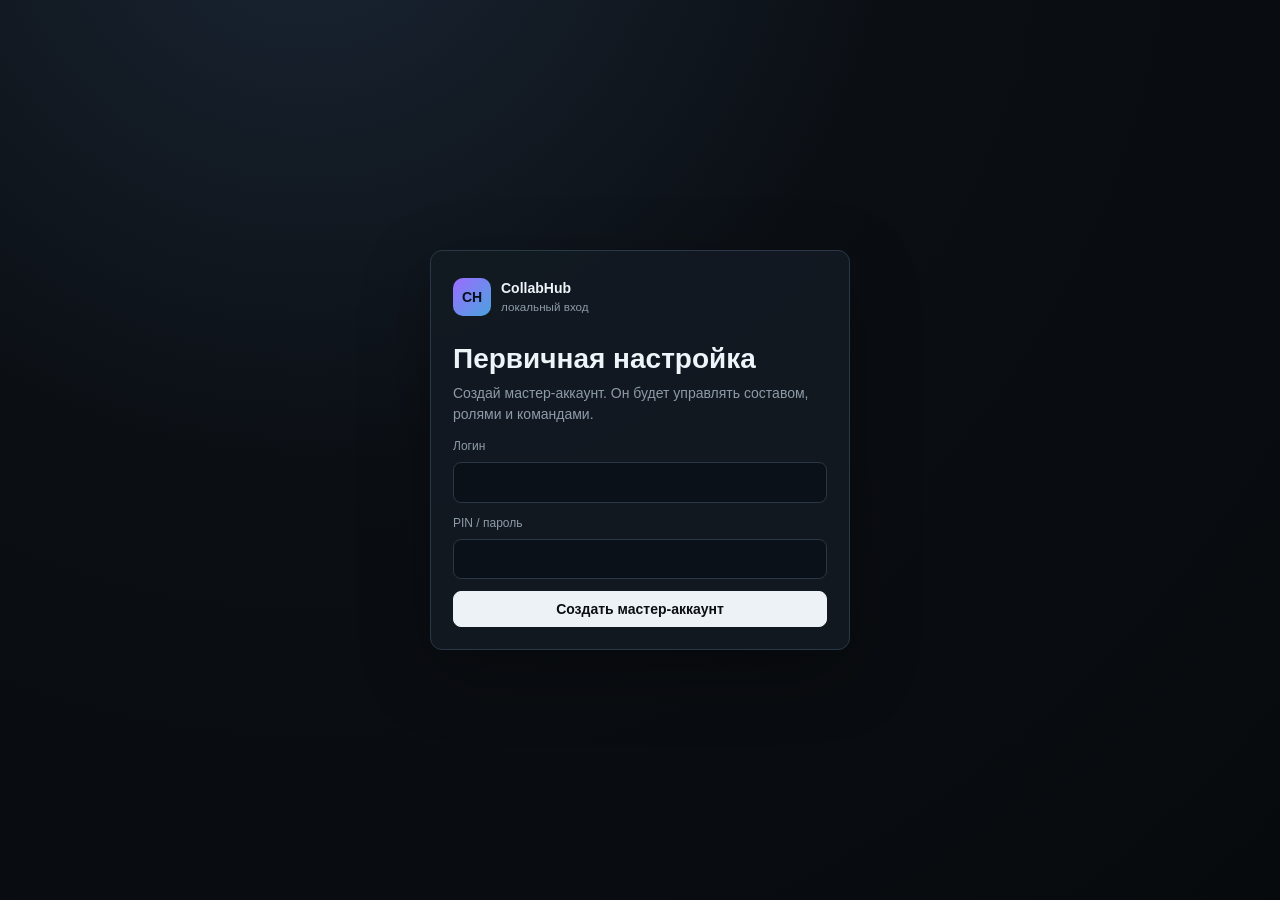
==== index.html @ 4fcab155 "Prepare CollabHub for static deployment" ====
<!doctype html>
<html lang="ru">
<head>
  <meta charset="utf-8">
  <meta http-equiv="Content-Security-Policy" content="default-src 'self'; script-src 'self'; style-src 'self' 'unsafe-inline'; img-src 'self' data:; connect-src 'none'; object-src 'none'; base-uri 'self'; form-action 'self'">
  <meta name="referrer" content="no-referrer">
  <meta name="viewport" content="width=device-width, initial-scale=1">
  <title>CollabHub — Общее</title>
  <link rel="stylesheet" href="assets/app.css">
</head>
<body data-page="overview">
  <aside class="sidebar">
    <a class="brand" href="index.html">
      <span class="brand-mark">CH</span>
      <span><b>CollabHub</b><small>быстро собрать людей</small></span>
    </a>
    <nav class="main-nav" id="mainNav"></nav>
  </aside>

  <main class="workspace">
    <header class="page-head">
      <div>
        <h1>Общее</h1>
        <p id="weekSubtitle">Агрегированная карта доступности выбранной недели.</p>
      </div>
      <div class="head-actions">
        <div class="view-switch" id="calendarModeSwitch"></div>
        <input class="year-select" id="calendarYearSelect" type="number" min="1" max="9999" aria-label="Год">
        <button class="btn nav-arrow" id="prevWeekBtn" aria-label="Назад">←</button>
        <button class="btn" id="todayWeekBtn">сегодня</button>
        <button class="btn nav-arrow" id="nextWeekBtn" aria-label="Вперёд">→</button>
        <button class="btn primary" id="createEventBtn">+ ивент</button>
        <button class="btn" id="toggleEventsBtn">◆ ивенты</button>
        <div class="scale-switch" id="scaleSwitch"></div>
      </div>
    </header>

    <section class="answer-grid" id="answerGrid"></section>

    <section class="surface">
      <div class="surface-head">
        <div>
          <h2 id="weekTitle">Карта недели</h2>
          <p id="calendarModeHint">Цвет = сколько людей доступно. Фиолетовая линия = ивент поверх.</p>
        </div>
        <div class="legend compact">
          <span><i class="key high"></i>много свободных</span>
          <span><i class="key low"></i>есть свободные</span>
          <span><i class="key maybe"></i>возможно</span>
          <span><i class="key busy"></i>заняты</span>
          <span><i class="key none"></i>нет данных</span>
        </div>
      </div>
      <div class="heatmap-wrap">
        <div class="calendar-stage" id="calendarStage">
          <div class="heatmap calendar-view is-active" id="overviewGrid"></div>
          <div class="month-grid calendar-view" id="inlineMonthGrid"></div>
        </div>
      </div>
      <div class="resize-hint">Таблицу можно растянуть за правый нижний угол. Размер сохраняется.</div>
    </section>
  </main>

  <aside class="detail-panel" id="detailPanel" aria-hidden="true">
    <header>
      <strong id="detailTitle">Детали</strong>
      <button class="icon-btn" id="closeDetailBtn">×</button>
    </header>
    <div id="detailBody"></div>
  </aside>

  <div class="modal" id="modal" aria-hidden="true">
    <div class="modal-card">
      <header><strong id="modalTitle"></strong><button class="icon-btn" id="closeModalBtn">×</button></header>
      <div id="modalBody"></div>
    </div>
  </div>

  <div class="toast" id="toast"></div>
  <script src="assets/app-data.js"></script>
  <script src="assets/app-ui.js"></script>
  <script src="assets/page-overview.js"></script>
</body>
</html>
---- assets/app.css ----
:root {
  --bg: #0b0f14;
  --side: #0f151d;
  --panel: #121922;
  --panel-2: #17212d;
  --panel-3: #1d2a37;
  --line: #2a3746;
  --text: #eef4f8;
  --muted: #8d9ba8;
  --free-high: #43c96b;
  --free-mid: #2f8f4d;
  --free-low: #285b38;
  --busy: #a94448;
  --maybe: #b8a142;
  --none: #3e4853;
  --event: #9b6cff;
  --stream: #4aa3df;
  --work: #446fc6;
  --study: #c47b37;
  --shadow: 0 22px 70px rgba(0, 0, 0, .32);
}

* { box-sizing: border-box; }
html, body { min-height: 100%; }
body {
  margin: 0;
  display: grid;
  grid-template-columns: 236px minmax(0, 1fr);
  background: radial-gradient(circle at 24% -14%, #1a2634 0, var(--bg) 42%, #070a0d 100%);
  color: var(--text);
  font: 14px/1.45 Inter, "Segoe UI", Arial, sans-serif;
}
body.login-page {
  display: grid;
  grid-template-columns: 1fr;
  place-items: center;
  min-height: 100vh;
}
a { color: inherit; text-decoration: none; }
button, input, textarea, select { color: inherit; font: inherit; }
button { cursor: pointer; }
h1, h2, h3, p { margin-top: 0; }
h1 { margin-bottom: 4px; font-size: 28px; letter-spacing: 0; }
h2 { margin-bottom: 6px; font-size: 18px; }
h3 { margin-bottom: 8px; font-size: 15px; }
p { color: var(--muted); }
small { color: var(--muted); }

.sidebar {
  position: sticky;
  top: 0;
  height: 100vh;
  padding: 18px 14px;
  border-right: 1px solid var(--line);
  background: rgba(15, 21, 29, .94);
}
.brand {
  height: 48px;
  display: flex;
  align-items: center;
  gap: 10px;
  margin-bottom: 18px;
}
.brand-mark {
  width: 38px;
  height: 38px;
  border-radius: 10px;
  display: grid;
  place-items: center;
  background: linear-gradient(135deg, var(--event), var(--stream));
  color: #081018;
  font-weight: 900;
}
.brand small { display: block; margin-top: 1px; }
.main-nav { display: grid; gap: 6px; }
.main-nav a {
  min-height: 40px;
  display: flex;
  align-items: center;
  gap: 10px;
  padding: 0 10px;
  border: 1px solid transparent;
  border-radius: 8px;
  color: var(--muted);
}
.main-nav a:hover, .main-nav a.active {
  color: var(--text);
  background: var(--panel-2);
  border-color: var(--line);
}
.nav-user {
  margin-top: 12px;
  min-height: 38px;
  border: 1px solid var(--line);
  border-radius: 8px;
  background: rgba(255,255,255,.03);
  color: var(--muted);
  text-align: left;
  padding: 0 10px;
}

.workspace {
  min-width: 0;
  padding: 22px;
}
.page-head {
  display: flex;
  justify-content: space-between;
  align-items: flex-start;
  gap: 16px;
  margin-bottom: 16px;
}
.page-head p { margin-bottom: 0; max-width: 760px; }
.head-actions, .surface-head, .legend, .toolbar, .palette, .day-tools, .range-tools, .form-actions {
  display: flex;
  align-items: center;
  gap: 8px;
  flex-wrap: wrap;
}
.btn, .icon-btn {
  min-height: 36px;
  border: 1px solid var(--line);
  border-radius: 8px;
  background: var(--panel-2);
  padding: 0 12px;
}
.btn:hover, .icon-btn:hover { border-color: #536678; background: var(--panel-3); }
.btn.primary { background: #edf2f6; color: #0b0f14; border-color: #edf2f6; font-weight: 700; }
.btn.danger { color: #ffd8d8; background: rgba(169, 68, 72, .16); border-color: rgba(169, 68, 72, .55); }
.icon-btn { width: 34px; padding: 0; }
.btn.is-off { opacity: .58; }
.nav-arrow {
  width: 42px;
  padding: 0;
  font-size: 16px;
}
.year-select {
  width: 76px;
  min-height: 36px;
  border: 1px solid var(--line);
  border-radius: 8px;
  background: var(--panel-2);
  color: var(--text);
  padding: 0 9px;
  outline: none;
}
.year-select:focus {
  border-color: var(--accent);
  box-shadow: 0 0 0 2px rgba(155, 108, 255, .18);
}

.answer-grid {
  display: grid;
  grid-template-columns: repeat(4, minmax(0, 1fr));
  gap: 10px;
  margin-bottom: 14px;
}
.answer-card {
  min-height: 92px;
  border: 1px solid var(--line);
  border-radius: 10px;
  background: rgba(18, 25, 34, .88);
  padding: 12px;
}
.answer-card strong { font-size: 28px; display: block; margin: 4px 0 6px; }
.dot-row { display: flex; gap: 5px; flex-wrap: wrap; }
.dot {
  width: 16px;
  height: 16px;
  border-radius: 999px;
  border: 1px solid rgba(255,255,255,.28);
}

.surface, .action-card, .person-card, .event-card, .editor-bar {
  border: 1px solid var(--line);
  border-radius: 10px;
  background: rgba(18, 25, 34, .88);
  box-shadow: var(--shadow);
}
.surface {
  overflow: hidden;
  position: relative;
  min-width: 560px;
  max-width: 100%;
}
.surface-head {
  justify-content: space-between;
  align-items: flex-start;
  padding: 14px;
  border-bottom: 1px solid var(--line);
}
.surface-head p { margin-bottom: 0; }
.legend.compact { gap: 12px; font-size: 12px; color: var(--muted); }
.key {
  width: 12px;
  height: 12px;
  border-radius: 4px;
  display: inline-block;
}
.key.high { background: var(--free-high); }
.key.mid { background: var(--free-mid); }
.key.low { background: var(--free-low); }
.key.busy { background: var(--busy); }
.key.maybe { background: var(--maybe); }
.key.none { background: var(--none); }
.key.event { background: var(--event); }
.key.stream { background: var(--stream); }
.key.work { background: var(--work); }
.key.study { background: var(--study); }

.heatmap-wrap {
  position: relative;
  overflow: auto;
  width: 100%;
  height: 390px;
  min-width: 520px;
  min-height: 260px;
  max-height: calc(100vh - 220px);
  scrollbar-width: thin;
  scrollbar-color: #748292 #111923;
}
.calendar-stage {
  position: relative;
  min-width: 100%;
  min-height: 100%;
}
.calendar-view {
  transition: opacity .22s ease, transform .22s ease, filter .22s ease;
}
.calendar-stage .calendar-view {
  opacity: 0;
  pointer-events: none;
  transform: translateY(10px) scale(.985);
  filter: blur(2px);
}
.calendar-stage .calendar-view.is-active {
  opacity: 1;
  pointer-events: auto;
  transform: translateY(0) scale(1);
  filter: blur(0);
}
.calendar-stage .month-grid {
  position: absolute;
  inset: 0;
  min-height: 100%;
}
.calendar-stage .heatmap:not(.is-active) {
  position: absolute;
  inset: 0;
}
.view-switch {
  display: inline-flex;
  gap: 2px;
  padding: 3px;
  border: 1px solid var(--line);
  border-radius: 9px;
  background: rgba(0,0,0,.14);
}
.heatmap-wrap::-webkit-scrollbar {
  width: 12px;
  height: 12px;
}
.heatmap-wrap::-webkit-scrollbar-track {
  background: #111923;
  border-left: 1px solid rgba(255,255,255,.08);
  border-top: 1px solid rgba(255,255,255,.08);
}
.heatmap-wrap::-webkit-scrollbar-thumb {
  background: linear-gradient(180deg, #7f8d9c, #566575);
  border: 3px solid #111923;
  border-radius: 999px;
}
.heatmap-wrap::-webkit-scrollbar-thumb:hover {
  background: linear-gradient(180deg, #a6b2bf, #6d7d8d);
}
.heatmap-wrap::-webkit-scrollbar-corner {
  background: #111923;
}
.table-resize-handle {
  position: absolute;
  right: 0;
  bottom: 0;
  z-index: 25;
  width: 34px;
  height: 34px;
  display: grid;
  place-items: center;
  border-left: 1px solid var(--line);
  border-top: 1px solid var(--line);
  border-radius: 10px 0 10px 0;
  background: rgba(17, 25, 35, .96);
  color: #dce6ee;
  cursor: nwse-resize;
  opacity: 0;
  transform: translate(0, 0);
  transition: opacity .12s ease;
  user-select: none;
  touch-action: none;
  box-shadow: -8px -8px 18px rgba(0,0,0,.22);
}
.table-resize-handle::before {
  content: "↘";
  font-size: 18px;
  line-height: 1;
}
.surface:hover .table-resize-handle,
.table-resize-handle.is-dragging {
  opacity: 1;
}
.heatmap {
  display: grid;
  grid-template-columns: 62px repeat(7, minmax(106px, 1fr));
  min-width: 804px;
}
.heatmap.scale-compact {
  grid-template-columns: 52px repeat(7, minmax(86px, 1fr));
  min-width: 654px;
}
.heatmap.scale-large {
  grid-template-columns: 76px repeat(7, minmax(138px, 1fr));
  min-width: 1042px;
}
.cell {
  border: 0;
  padding: 0;
  color: inherit;
  font: inherit;
  min-height: 28px;
  border-right: 1px solid rgba(255,255,255,.075);
  border-bottom: 1px solid rgba(255,255,255,.075);
  position: relative;
}
.heatmap.scale-compact .cell { min-height: 23px; }
.heatmap.scale-large .cell { min-height: 40px; }
.cell.head {
  position: sticky;
  top: 0;
  z-index: 8;
  min-height: 36px;
  display: grid;
  place-items: center;
  background: #182230;
  font-weight: 700;
}
.heatmap.scale-compact .cell.head { min-height: 32px; }
.heatmap.scale-large .cell.head { min-height: 44px; }
.day-head {
  cursor: pointer;
  color: var(--text);
}
.day-head:hover { background: #213044; }
.cell.time {
  position: sticky;
  left: 0;
  z-index: 7;
  display: grid;
  place-items: center;
  background: #141d28;
  color: var(--muted);
  font-size: 12px;
  font-weight: 700;
}
.cell.corner { left: 0; z-index: 12; }
.slot { cursor: pointer; background: var(--none); }
.slot:hover { outline: 2px solid rgba(255,255,255,.48); outline-offset: -2px; z-index: 4; filter: brightness(1.08); }
.slot.now { box-shadow: inset 0 0 0 2px rgba(255,255,255,.75); }
.slot.high { background: var(--free-high); }
.slot.mid { background: var(--free-mid); }
.slot.low { background: var(--free-low); }
.slot.maybe { background: var(--maybe); }
.slot.busy { background: var(--busy); }
.slot.none { background: var(--none); }
.slot.free { background: #35aa5c; }
.slot.stream { background: var(--stream); }
.slot.work { background: var(--work); }
.slot.study { background: var(--study); }
.slot.unknown { background: var(--none); }
.slot.has-comment::after {
  content: "";
  position: absolute;
  right: 5px;
  bottom: 5px;
  width: 7px;
  height: 7px;
  border-radius: 50%;
  background: #fff;
  box-shadow: 0 0 0 2px rgba(0,0,0,.25);
}
.cell-comment {
  position: absolute;
  left: 5px;
  right: 14px;
  bottom: 3px;
  overflow: hidden;
  white-space: nowrap;
  text-overflow: ellipsis;
  color: rgba(255,255,255,.92);
  font-size: 10px;
  line-height: 1;
  text-align: left;
  text-shadow: 0 1px 1px rgba(0,0,0,.55);
  pointer-events: none;
}
.heatmap.scale-compact .cell-comment { display: none; }
.heatmap.scale-large .cell-comment { font-size: 11px; bottom: 5px; }
.resize-hint {
  padding: 8px 12px;
  border-top: 1px solid var(--line);
  color: var(--muted);
  font-size: 12px;
  background: rgba(0,0,0,.1);
}
.event-line {
  position: absolute;
  top: -1px;
  bottom: -1px;
  width: 5px;
  border-radius: 0;
  background: var(--event);
  box-shadow: 0 0 0 1px rgba(0,0,0,.2);
  opacity: .92;
  pointer-events: none;
  z-index: 3;
}
.event-line.lane-0 { left: 5px; }
.event-line.lane-1 { left: 13px; background: #b18cff; }
.event-line.lane-2 { left: 21px; background: #d0b5ff; }
.event-line.event-start {
  top: 5px;
  border-radius: 999px 999px 0 0;
}
.event-line.event-end {
  bottom: 5px;
  border-radius: 0 0 999px 999px;
}
.event-line.event-start.event-end {
  border-radius: 999px;
}

.detail-panel {
  position: fixed;
  right: 0;
  top: 0;
  bottom: 0;
  width: min(420px, 100vw);
  background: #0f1720;
  border-left: 1px solid var(--line);
  box-shadow: var(--shadow);
  transform: translateX(105%);
  transition: transform .16s ease;
  z-index: 30;
  display: flex;
  flex-direction: column;
}
.detail-panel.open { transform: translateX(0); }
.detail-panel header, .modal-card header {
  min-height: 58px;
  padding: 12px 14px;
  border-bottom: 1px solid var(--line);
  display: flex;
  justify-content: space-between;
  align-items: center;
}
#detailBody, #modalBody { padding: 14px; }
#detailBody { overflow: auto; }
.detail-block {
  border: 1px solid var(--line);
  border-radius: 8px;
  padding: 10px;
  margin-bottom: 10px;
  background: rgba(255,255,255,.03);
}
.pill-row { display: flex; flex-wrap: wrap; gap: 6px; margin-top: 8px; }
.pill {
  display: inline-flex;
  align-items: center;
  gap: 6px;
  min-height: 28px;
  padding: 0 9px;
  border-radius: 999px;
  background: var(--panel-2);
  border: 1px solid var(--line);
  font-size: 12px;
}

.people-layout {
  display: grid;
  grid-template-columns: repeat(auto-fill, minmax(260px, 1fr));
  gap: 12px;
}
.person-card, .event-card, .action-card { padding: 14px; }
.person-head {
  display: flex;
  align-items: center;
  gap: 10px;
  margin-bottom: 12px;
}
.avatar {
  width: 34px;
  height: 34px;
  border-radius: 999px;
  border: 2px solid rgba(255,255,255,.32);
  flex: 0 0 auto;
}
.interests { display: flex; flex-wrap: wrap; gap: 6px; margin: 10px 0; }
.interest {
  padding: 3px 8px;
  border-radius: 999px;
  background: rgba(255,255,255,.05);
  border: 1px solid var(--line);
  color: var(--muted);
  font-size: 12px;
}
.card-actions { display: flex; gap: 8px; flex-wrap: wrap; margin-top: 12px; }

.editor-bar {
  margin-bottom: 12px;
  padding: 10px 12px;
  display: grid;
  grid-template-columns: minmax(230px, .9fr) minmax(330px, 1.1fr) minmax(360px, 1.4fr) auto;
  gap: 10px;
  align-items: center;
}
.editor-block { display: grid; gap: 6px; min-width: 0; }
.editor-block:nth-child(3) {
  grid-template-columns: 1fr;
}
.editor-block:nth-child(3) .day-tools {
  min-width: 0;
}
.editor-block:nth-child(3) #customPresets {
  margin-top: -2px;
}
.editor-block small {
  font-size: 11px;
  line-height: 1;
  color: var(--muted);
}
.grow-editor { min-width: 300px; }
.palette button {
  width: 32px;
  min-width: 32px;
  height: 30px;
  border-radius: 7px;
  border: 2px solid transparent;
  padding: 0;
  display: inline-flex;
  justify-content: center;
  align-items: center;
}
.palette button.active {
  border-color: #fff;
  box-shadow: 0 0 0 2px rgba(255,255,255,.12);
}
.palette button span {
  color: #fff;
  text-shadow: 0 1px 1px rgba(0,0,0,.55);
  font-size: 11px;
  font-weight: 700;
}
.day-tools select, .range-tools select { min-height: 32px; border-radius: 7px; border: 1px solid var(--line); background: var(--panel-2); padding: 0 8px; }
.range-tools { flex-wrap: nowrap; }
.editor-bar .btn {
  min-height: 32px;
  border-radius: 7px;
  padding: 0 10px;
}
.day-tools {
  flex-wrap: nowrap;
  overflow-x: auto;
  scrollbar-width: thin;
  scrollbar-color: #526070 transparent;
}
.day-tools::-webkit-scrollbar { height: 6px; }
.day-tools::-webkit-scrollbar-thumb { background: #526070; border-radius: 999px; }
.day-tools .btn,
.compact-preset {
  white-space: nowrap;
  font-size: 12px;
}
#customPresets {
  display: flex;
  gap: 8px;
  min-width: 0;
}
#customPresets .compact-preset {
  max-width: 150px;
  overflow: hidden;
  text-overflow: ellipsis;
}
#addPresetBtn {
  flex: 0 0 auto;
}
.editor-block:last-child {
  justify-self: end;
}
.editor-block:nth-child(3) .btn:not(#addPresetBtn) {
  background: rgba(255,255,255,.035);
}
.editor-bar[data-compact="true"],
.editor-bar[data-compact="range"] {
  display: flex;
  align-items: center;
  gap: 8px;
  padding: 8px;
}
.fill-inline,
.preset-inline {
  display: inline-flex;
  align-items: center;
  gap: 8px;
  border: 1px solid var(--line);
  border-radius: 9px;
  background: rgba(0,0,0,.12);
  padding: 6px;
}
.fill-inline select,
.preset-inline select {
  min-height: 34px;
  border: 1px solid var(--line);
  border-radius: 7px;
  background: var(--panel-2);
  color: var(--text);
  padding: 0 8px;
}
.fill-inline #daySelect { width: 76px; }
.fill-inline #fillStatusSelect { width: 140px; }
.fill-inline #startHourSelect,
.fill-inline #endHourSelect { width: 86px; }
.preset-inline #presetSelect { width: 190px; }
.ribbon-tool {
  position: relative;
  flex: 0 0 auto;
}
.ribbon-spacer {
  flex: 1 1 auto;
}
.tool-dropdown {
  position: relative;
}
.tool-dropdown summary {
  list-style: none;
}
.tool-dropdown summary::-webkit-details-marker {
  display: none;
}
.tool-button {
  min-height: 42px;
  display: inline-flex;
  align-items: center;
  gap: 9px;
  border: 1px solid var(--line);
  border-radius: 8px;
  background: var(--panel-2);
  padding: 6px 12px 6px 8px;
  cursor: pointer;
  user-select: none;
}
.tool-button:hover,
.tool-dropdown[open] .tool-button {
  border-color: #536678;
  background: var(--panel-3);
}
.tool-button span:last-child {
  display: grid;
  gap: 2px;
}
.tool-button b {
  font-size: 13px;
  line-height: 1;
}
.tool-button small,
.tool-caption {
  color: var(--muted);
  font-size: 11px;
  line-height: 1;
}
.tool-icon {
  width: 26px;
  height: 26px;
  display: inline-grid;
  place-items: center;
  border-radius: 7px;
  background: rgba(255,255,255,.06);
  border: 1px solid rgba(255,255,255,.12);
  position: relative;
}
.brush-icon::before {
  content: "";
  width: 15px;
  height: 5px;
  border-radius: 2px;
  background: #e7d08a;
  transform: rotate(-35deg);
  box-shadow: 6px 5px 0 -1px #c99b4d;
}
.fill-icon::before {
  content: "";
  width: 14px;
  height: 12px;
  border: 2px solid #d9e4ee;
  border-top-width: 3px;
  transform: rotate(-35deg);
  border-radius: 2px;
}
.fill-icon::after {
  content: "";
  position: absolute;
  right: 5px;
  bottom: 3px;
  width: 7px;
  height: 7px;
  background: #5db8ff;
  clip-path: polygon(50% 0, 100% 65%, 50% 100%, 0 65%);
}
.tool-menu {
  position: absolute;
  top: calc(100% + 6px);
  left: 0;
  z-index: 45;
  min-width: 240px;
  border: 1px solid var(--line);
  border-radius: 10px;
  background: #111a24;
  box-shadow: var(--shadow);
  padding: 10px;
}
.wide-menu {
  min-width: 520px;
}
.tool-menu-title {
  margin: 2px 0 8px;
  color: var(--muted);
  font-size: 11px;
}
.compact-range {
  display: grid;
  grid-template-columns: 88px minmax(150px, 1fr) auto;
  gap: 8px;
  margin-bottom: 12px;
}
.preset-grid {
  display: grid;
  grid-template-columns: repeat(4, minmax(0, 1fr));
  gap: 8px;
  margin-bottom: 8px;
}
.preset-list {
  display: flex;
  flex-wrap: wrap;
  gap: 8px;
  max-width: 500px;
}
.scale-tool {
  display: grid;
  gap: 5px;
  justify-items: end;
}
.cursor-brush .slot {
  cursor: url("data:image/svg+xml,%3Csvg xmlns='http://www.w3.org/2000/svg' width='24' height='24' viewBox='0 0 24 24'%3E%3Cpath fill='%23e7d08a' stroke='%230b0f14' stroke-width='1.5' d='M15.5 3.8l4.7 4.7-9.6 9.6-5.3 1.3 1.3-5.3z'/%3E%3Cpath fill='%23c99b4d' d='M4.7 19.5l2.5-.6-1.9-1.9z'/%3E%3C/svg%3E") 4 20, crosshair;
}
.cursor-fill .slot {
  cursor: url("data:image/svg+xml,%3Csvg xmlns='http://www.w3.org/2000/svg' width='24' height='24' viewBox='0 0 24 24'%3E%3Cpath fill='%23d9e4ee' stroke='%230b0f14' stroke-width='1.4' d='M5 7l6-5 8 8-7 7-8-8z'/%3E%3Cpath fill='%235db8ff' stroke='%230b0f14' stroke-width='1' d='M17 15c2 2.3 3 3.8 3 5a3 3 0 0 1-6 0c0-1.2 1-2.7 3-5z'/%3E%3C/svg%3E") 6 20, cell;
}
.password-row {
  display: grid;
  grid-template-columns: minmax(0, 1fr) auto;
  gap: 8px;
}
.readonly-tools {
  opacity: .55;
  pointer-events: none;
}
.scale-switch {
  display: inline-flex;
  gap: 2px;
  padding: 3px;
  border: 1px solid var(--line);
  border-radius: 9px;
  background: rgba(0,0,0,.14);
}
.scale-btn {
  min-height: 28px;
  border: 0;
  border-radius: 6px;
  background: transparent;
  padding: 0 8px;
  color: var(--muted);
  font-size: 12px;
}
.scale-btn.active {
  background: var(--panel-3);
  color: var(--text);
}

.events-list {
  display: grid;
  grid-template-columns: repeat(auto-fill, minmax(320px, 1fr));
  gap: 12px;
}
.event-time { color: #d9ccff; font-weight: 700; }
.status-grid { display: grid; gap: 6px; margin-top: 12px; }
.status-row {
  display: flex;
  justify-content: space-between;
  gap: 8px;
  border-top: 1px solid rgba(255,255,255,.07);
  padding-top: 6px;
  color: var(--muted);
  font-size: 12px;
}

.data-actions {
  display: grid;
  grid-template-columns: repeat(auto-fit, minmax(260px, 1fr));
  gap: 12px;
}
.danger-zone { border-color: rgba(169, 68, 72, .52); }
.admin-grid {
  display: grid;
  grid-template-columns: minmax(0, 1fr) minmax(360px, .8fr);
  gap: 14px;
}
.admin-section { overflow: hidden; }
.admin-list { display: grid; gap: 10px; padding: 14px; }
.admin-row {
  border: 1px solid var(--line);
  border-radius: 10px;
  background: rgba(255,255,255,.03);
  padding: 12px;
  display: flex;
  justify-content: space-between;
  gap: 12px;
  align-items: flex-start;
}
.admin-row p { margin: 4px 0 0; }
.check-grid {
  display: grid;
  grid-template-columns: repeat(auto-fit, minmax(150px, 1fr));
  gap: 8px;
}
.check-row {
  min-height: 36px;
  display: flex;
  align-items: center;
  gap: 8px;
  border: 1px solid var(--line);
  border-radius: 8px;
  background: rgba(255,255,255,.03);
  padding: 0 10px;
  color: var(--text);
}
.check-row input { width: auto; }

.modal {
  position: fixed;
  inset: 0;
  background: rgba(0,0,0,.62);
  z-index: 50;
  display: none;
  place-items: center;
  padding: 16px;
}
.modal.open { display: grid; }
.modal-card {
  width: min(720px, 100%);
  max-height: calc(100vh - 32px);
  overflow: auto;
  border: 1px solid var(--line);
  border-radius: 10px;
  background: #0f1720;
  box-shadow: var(--shadow);
}
.form-grid { display: grid; gap: 12px; }
.form-row { display: grid; gap: 7px; }
.two { display: grid; grid-template-columns: 1fr 1fr; gap: 10px; }
.three { display: grid; grid-template-columns: 1fr 1fr 1fr; gap: 10px; }
label { color: var(--muted); font-size: 12px; }
input, textarea, select {
  width: 100%;
  border: 1px solid var(--line);
  border-radius: 8px;
  background: #0b1118;
  padding: 9px 10px;
}
input[type="color"] { padding: 3px; min-height: 40px; }
textarea { min-height: 82px; resize: vertical; }
.participant-status {
  display: grid;
  grid-template-columns: minmax(120px, 1fr) 150px;
  gap: 8px;
  align-items: center;
  border: 1px solid var(--line);
  border-radius: 8px;
  padding: 8px;
  background: rgba(255,255,255,.03);
}
.suggest-box {
  border: 1px solid rgba(155,108,255,.4);
  border-radius: 8px;
  background: rgba(155,108,255,.09);
  padding: 10px;
}
.login-card {
  width: min(420px, calc(100vw - 28px));
  border: 1px solid var(--line);
  border-radius: 12px;
  background: rgba(18, 25, 34, .92);
  box-shadow: var(--shadow);
  padding: 22px;
}
.login-brand { margin-bottom: 18px; }
.month-grid {
  display: grid;
  grid-template-columns: repeat(7, minmax(96px, 1fr));
  gap: 1px;
  background: rgba(255,255,255,.07);
  padding: 1px;
}
.month-head {
  min-height: 34px;
  display: grid;
  place-items: center;
  background: #182230;
  color: var(--muted);
  font-weight: 700;
}
.month-day {
  min-height: 96px;
  border: 0;
  background: var(--none);
  color: var(--text);
  padding: 10px;
  display: grid;
  grid-template-columns: 1fr auto;
  align-content: start;
  gap: 7px;
  text-align: left;
}
.month-day > small {
  color: var(--muted);
}
.month-events {
  grid-column: 1 / -1;
  display: grid;
  gap: 4px;
  min-width: 0;
  margin-top: 2px;
}
.month-event {
  min-height: 20px;
  display: block;
  overflow: hidden;
  white-space: nowrap;
  text-overflow: ellipsis;
  border-left: 3px solid var(--event);
  border-radius: 5px;
  background: rgba(155, 108, 255, .22);
  color: #f1eaff;
  padding: 3px 6px;
  font-size: 11px;
  line-height: 1.25;
}
.month-event b {
  color: #ffffff;
  font-weight: 800;
}
.month-event.more {
  border-left-color: rgba(255,255,255,.35);
  background: rgba(255,255,255,.08);
  color: var(--muted);
}
.month-day.high { background: var(--free-high); color: #07120c; }
.month-day.mid { background: var(--free-mid); }
.month-day.low { background: var(--free-low); }
.month-day.none { background: #26313c; }
.month-day.muted-day { opacity: .45; }
.month-day.today { box-shadow: inset 0 0 0 2px #fff; }
.month-day.active { outline: 3px solid var(--event); outline-offset: -3px; }
.toast {
  position: fixed;
  left: 50%;
  bottom: 22px;
  transform: translateX(-50%);
  display: none;
  z-index: 60;
  padding: 10px 14px;
  border: 1px solid var(--line);
  border-radius: 999px;
  background: #121b25;
  box-shadow: var(--shadow);
}
.toast.show { display: block; }
.hidden { display: none !important; }

@media (max-width: 920px) {
  body { grid-template-columns: 1fr; }
  .sidebar { position: static; height: auto; border-right: 0; border-bottom: 1px solid var(--line); }
  .main-nav { grid-template-columns: repeat(4, minmax(0, 1fr)); }
  .workspace { padding: 16px; }
  .answer-grid { grid-template-columns: 1fr 1fr; }
  .page-head { flex-direction: column; }
  .heatmap-wrap { max-height: none; }
  .editor-bar { grid-template-columns: 1fr; }
  .grow-editor { min-width: 0; }
  .range-tools { flex-wrap: wrap; }
  .admin-grid { grid-template-columns: 1fr; }
}
@media (max-width: 620px) {
  .answer-grid, .two, .three { grid-template-columns: 1fr; }
  .main-nav { grid-template-columns: 1fr 1fr; }
  .editor-bar { align-items: flex-start; }
}
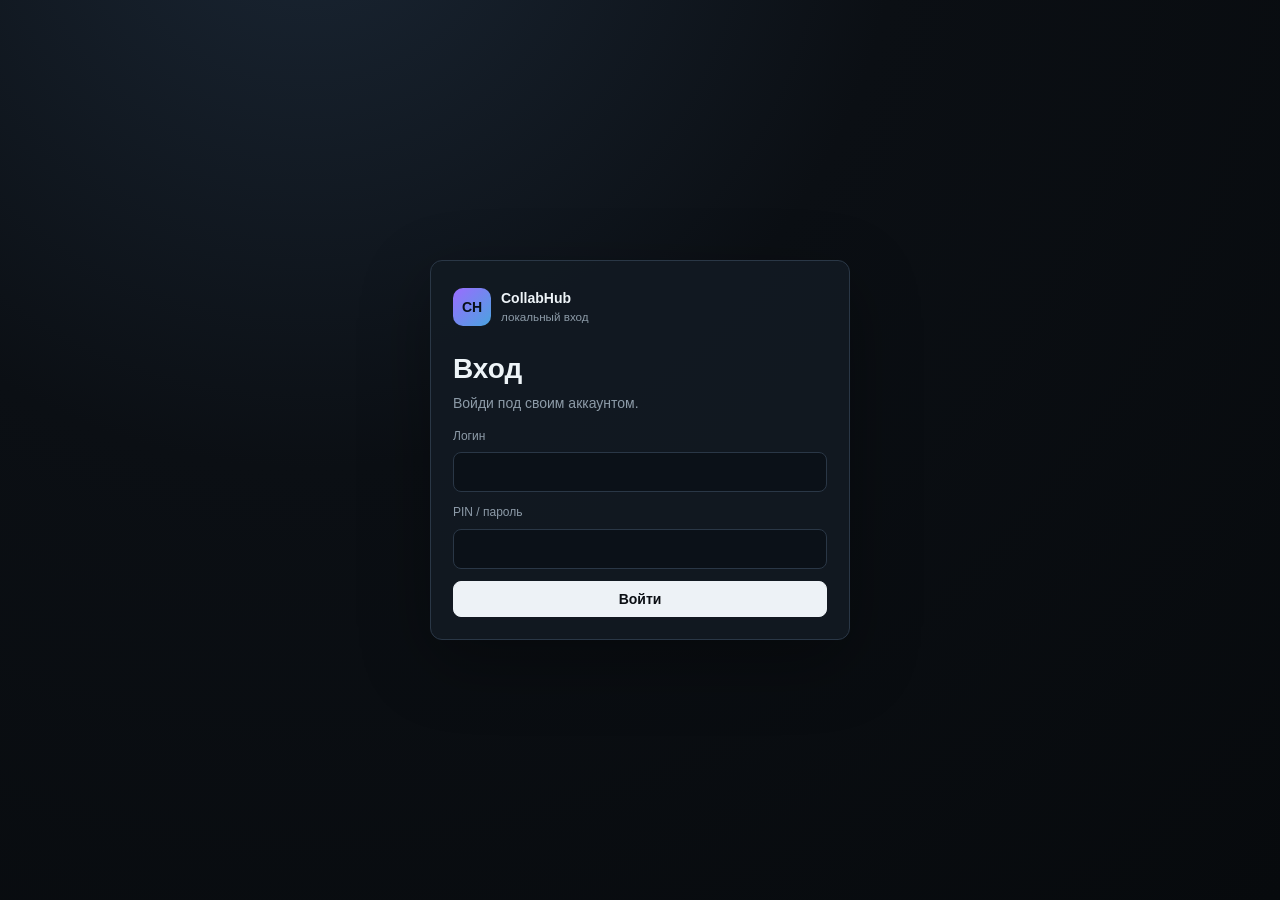
==== commit 9cd5e492: "Add shared GitHub state sync" ====
--- a/index.html
+++ b/index.html
@@ -2,7 +2,7 @@
 <html lang="ru">
 <head>
   <meta charset="utf-8">
-  <meta http-equiv="Content-Security-Policy" content="default-src 'self'; script-src 'self'; style-src 'self' 'unsafe-inline'; img-src 'self' data:; connect-src 'none'; object-src 'none'; base-uri 'self'; form-action 'self'">
+  <meta http-equiv="Content-Security-Policy" content="default-src 'self'; script-src 'self'; style-src 'self' 'unsafe-inline'; img-src 'self' data:; connect-src 'self' https://api.github.com; object-src 'none'; base-uri 'self'; form-action 'self'">
   <meta name="referrer" content="no-referrer">
   <meta name="viewport" content="width=device-width, initial-scale=1">
   <title>CollabHub — Общее</title>
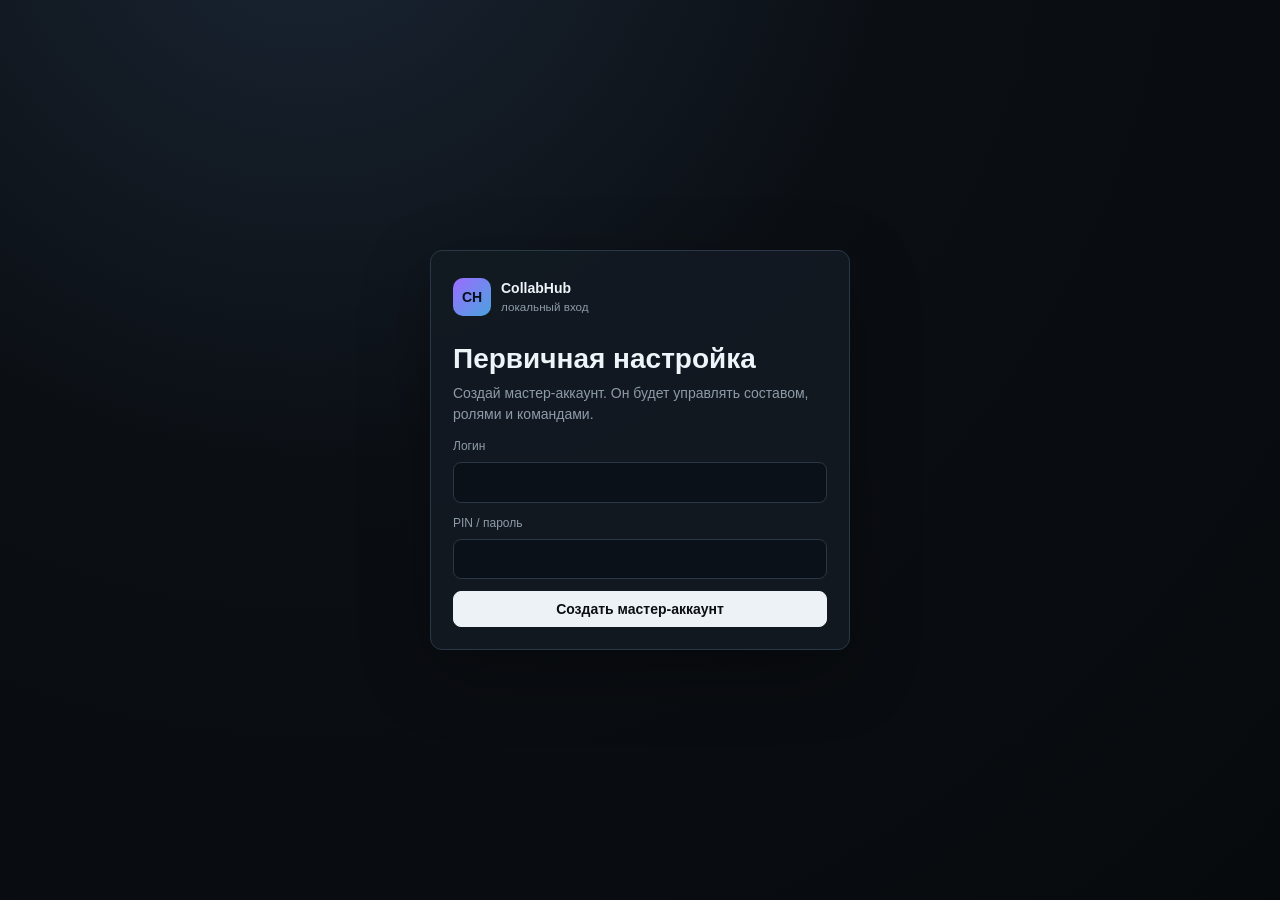
==== commit 77ca332a: "Publish dev preview" ====
--- a/index.html
+++ b/index.html
@@ -2,7 +2,7 @@
 <html lang="ru">
 <head>
   <meta charset="utf-8">
-  <meta http-equiv="Content-Security-Policy" content="default-src 'self'; script-src 'self'; style-src 'self' 'unsafe-inline'; img-src 'self' data:; connect-src 'self' https://api.github.com; object-src 'none'; base-uri 'self'; form-action 'self'">
+  <meta http-equiv="Content-Security-Policy" content="default-src 'self'; script-src 'self'; style-src 'self' 'unsafe-inline'; img-src 'self' data:; connect-src 'none'; object-src 'none'; base-uri 'self'; form-action 'self'">
   <meta name="referrer" content="no-referrer">
   <meta name="viewport" content="width=device-width, initial-scale=1">
   <title>CollabHub — Общее</title>
